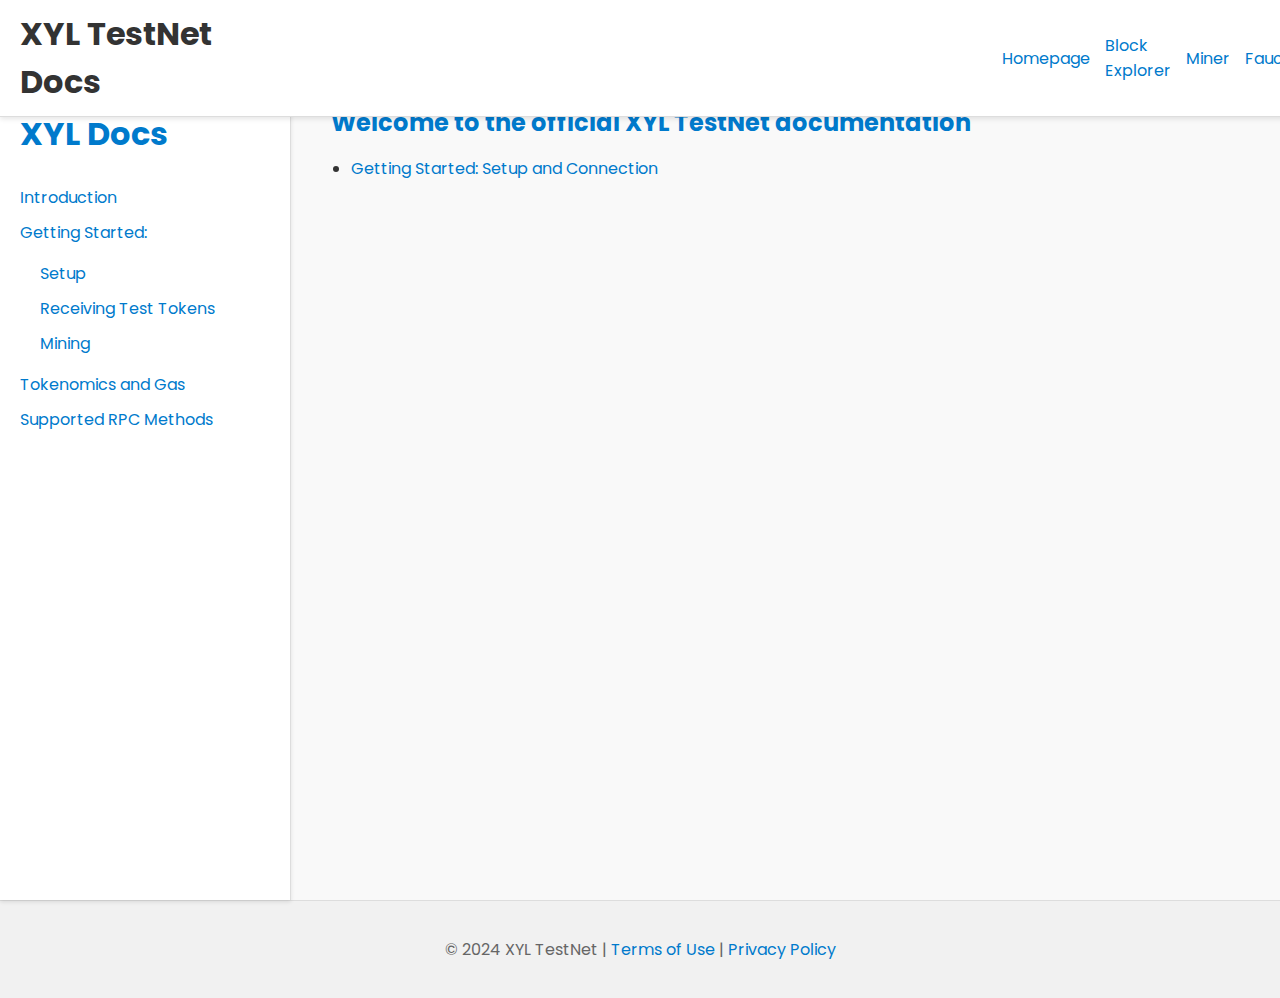
==== docs.html @ 963ed358 "docs" ====
<!DOCTYPE html>
<html lang="en">
<head>
    <meta charset="UTF-8">
    <meta name="viewport" content="width=device-width, initial-scale=1.0">
    <link href="https://fonts.googleapis.com/css2?family=Poppins:wght@400;500&display=swap" rel="stylesheet" />
    <title>XYL TestNet Documentation</title>
    <style>
        /* General Styling */
        body {
            margin: 0;
            padding: 0;
            font-family: "Poppins", sans-serif;
            background-color: #f9f9f9;
            color: #333;
            font-size: 1em;
        }

        /* Layout Styling */
        .container {
            display: flex;
            height: 100vh;
        }

        /* Sidebar Styling */
        .sidebar {
            width: 250px;
            background-color: #fff;
            border-right: 1px solid #ddd;
            padding: 20px;
            box-shadow: 0 2px 4px rgba(0, 0, 0, 0.1);
        }

        .sidebar h2 {
            color: #007acc;
            margin-top: 10vh;
            font-size: 2em;
        }

        .sidebar a {
            display: block;
            color: #007acc;
            text-decoration: none;
            margin: 10px 0;
            font-size: 1em;
        }

        .sidebar a:hover {
            text-decoration: underline;
        }

        a {
            color: #007acc;
            text-decoration: none;
            font-size: 1em;
        }

        a:hover {
            text-decoration: underline;
        }

        /* Main Content Styling */
        .content {
            margin-top: 5vh;
            flex: 1;
            padding: 40px;
            overflow-y: auto;
        }

        .content section {
            margin-bottom: 40px;
        }

        .content h2 {
            color: #007acc;
            margin-bottom: 10px;
        }

        .content p, li {
            margin-bottom: 1em;
        }

        .content ol, ul {
            padding-left: 20px;
        }

        .cta-button {
            background-color: #1e90ff;
            color: #ffffff;
            padding: 14px 30px;
            font-size: 1.4rem;
            border-radius: 50px;
            text-decoration: none;
            text-transform: uppercase;
            transition: background-color 0.3s;
        }
        .cta-button:hover {
            background-color: #004c8c;
        }

        /* Footer Styling */
        footer {
            text-align: center;
            padding: 20px;
            background-color: #f1f1f1;
            color: #666;
            border-top: 1px solid #ddd;
        }

        /* Smooth Scrolling */
        html {
            scroll-behavior: smooth;
        }
        /* Navbar Styling */
        nav {
            background-color: #fff;
            border-bottom: 1px solid #ddd;
            position: absolute;
            top: 0;
            width: 100%;
            padding: 10px 20px;
            z-index: 1000;
            display: flex;
            align-items: center;
            box-shadow: 0 2px 5px rgba(0, 0, 0, 0.1);
        }

        nav a {
            color: #007acc;
            text-decoration: none;
            margin-left: 15px;
            font-size: 1em;
        }

        nav a:hover {
            text-decoration: underline;
        }
        .navlinks {
            display: flex;
            justify-content: center;
            align-items: center;
        }
        #nav_head {
            margin: 0; margin-right: 60vw;
        }
        /* Media Query for Small Screens */
        @media (max-width: 768px) {
            #nav_head { font-size: 1em; margin-right: 0; }
            .navlinks { display: none; font-size: 0.8em; } 
            .sidebar { display: none; }
            .content { margin-top: 1vh; }
        }
    </style>
</head>
<body>
    <!-- Navbar -->
    <nav>
        <h1 id="nav_head">XYL TestNet Docs</h1>
        <div class="navlinks">
        <a href="index.html">Homepage</a>
        <a href="https://debxylen.github.io/BlockExplorer/">Block Explorer</a>
        <a href="https://github.com/debxylen/XYL-TestMiner">Miner</a>
        <a href="faucet.html">Faucet</a>
        </div>
    </nav>
    <!-- Main Layout -->
    <div class="container">

        <!-- Sidebar -->
        <div class="sidebar">
            <h2>XYL Docs</h2>
            <a href="#introduction">Introduction</a>
            <a>Getting Started:</a> <ul>
                <a href="#setup">Setup</a>
                <a href="#faucet">Receiving Test Tokens</a>
                <a href="#mining">Mining</a>
            </ul>
            <a href="#tokenomics-gas">Tokenomics and Gas</a>
            <a href="#rpc-methods">Supported RPC Methods</a>
        </div>

        <!-- Main Content -->
        <div class="content">

            <section id="introduction">
                <h2>Welcome to the official XYL TestNet documentation</h2>
                <ul>
                    <li><a href="#setup">Getting Started: Setup and Connection</a></li>
                </ul>
            </section>

            <section id="setup">
                <h2>MetaMask Setup</h2>
                <ul>
                    <li><strong>Network Name:</strong> XYL TestNet</li>
                    <li><strong>Default RPC URL:</strong> https://xyl-testnet.glitch.me/rpc/</li>
                    <li><strong>Chain ID:</strong> 6934</li>
                    <li><strong>Native Currency Symbol:</strong> XYL</li>
                    <li><strong>Block Explorer URL:</strong> https://debxylen.github.io/BlockExplorer/</li>
                </ul><br>
                <a href="https://chainid.network/chain/6934/" class="cta-button" style="font-size: 1rem;">Connect using chainid.network</a>

                <h2>RPC Details</h2>
                <p>Use the following RPC details to connect your application to the XYL TestNet:</p>
                <ul>
                    <li><strong>RPC URL:</strong> https://xyl-testnet.glitch.me/rpc/</li>
                    <li><strong>Chain ID:</strong> 6934</li>
                    <li><strong>Currency Symbol:</strong> XYL</li>
                </ul>
                <p>Use any EVM-compatible wallet or library (like Web3.js) to interact with the testnet.<br>You can also view Ethereum RPC 2.0 documentation for more details on how to interact with the RPC.</p>
                <p>It is recommended to try using <b>xyl-client.py</b> if you are planning to interact with the testnet using Python 3.6 or higher. You can also use it even for any other EVM-compatible chain to an extent. </p><code>pip install xyl-client.py</code>
            </section>
    
            <section id="faucet">
                <h2>Receiving Test Tokens: Faucets</h2>
                <p>A faucet is an application that dispenses free tokens on a testnet. These tokens allow you to play around with the testnet without the risk of spending actual money or valuable coins.</p>
                Official Faucets: <ul>
                    <li><a href="faucet.html">XYL TestNet Faucet</a></li>
                </ul>
            </section>

            <section id="mining">
                <h2>Mining: PoW Consensus</h2>
                <p>Proof of work (PoW) is a consensus mechanism that validates transactions on blockchains and is used in many cryptocurrencies. PoW helps ensure that only legitimate transactions are recorded on the blockchain, by making it computationally expensive to attack or dominate the blockchain.</p>
                <p>NOTE: Not to be confused with the Mining Act 1978 of Australia: Instead of miners solving cryptographic puzzles, they’re lodging paperwork and waiting for approval before disturbing the “blockchain of the Earth.” 😂</p>
                Supported Mining Software: <ul>
                    <li><a href="https://github.com/debxylen/XYL-TestMiner">XYL TestMiner</a></li>
                </ul>
                <h2>Why mine?</h2>
                <p>Mining on blockchains yeilds passive rewards, all you need is a computer and some electricity. It not only helps keep the chain safer and less vulnerable to attacks, promoting decentralization, but also gives you a fair share of the gas fees spent in the transaction.</p>
            </section>

<section id="tokenomics-gas">
    <h2>Tokenomics and Gas</h2>
    
    <b>Native Token: XYL (TestToken)</b>
    <p><strong>Symbol:</strong> XYL</p>
    <p>
        XYL is the native token of the network, used for:
        <ul>
            <li>Paying transaction fees (gas).</li>
            <li>Incentivizing miners for block validation.</li>
            <li>Enabling smart contract deployment and execution.</li>
            <li>Supporting dApp ecosystem functionality.</li>
            <li>Incentivizing users in games and other platforms.</a>
        </ul>
    </p>
    <p><strong>Supply Model:</strong></p>
    <ul>
        <li>Total Supply: 694,234 XYL</li>
    </ul>

    <h2>Gas Model</h2>
    <p>Gas ensures secure and efficient operations on the XYL TestNet. It is used to:</p>
    <ul>
        <li>Prevent spam transactions.</li>
        <li>Compensate miners for computational effort.</li>
        <li>Allocate resources efficiently.</li>
    </ul>
    <p><strong>Gas Fee Calculation:</strong></p>
    <ul>
        <li>Gas is calculated based on the computational complexity or the transaction amount.</li>
        <li><code>Gas Units = (Transaction Amount in wxei i.e. amount in XYL × 10¹⁸) × 0.003469</code>, </li>
        <li><code>Gas Price per unit = 1 wxei</code>, </li>
        <li>Total estimated gas cost = 0.3469% of the transaction amount. </li>
    </ul>

    <h2>Transaction Fee Distribution</h2>
    <p>Transaction fees are distributed as following:</p>
    <ul>
        <li>For every 1 XYL in a transaction,</li>
        <li>Miner reward: 0.002069 XYL</li>
        <li>Network: 0.001400 XYL</li>
        <li>Miners earn 0.002069 XYL per validated transaction, with the remainder supporting network maintenance, such as, funding faucets, node maintenance, ...etc.</li>
    </ul>

    <h2>Example</h2>
    <p>For a transaction of 50 XYL:</p>
    <ul>
        <li><strong>Total Gas Fee:</strong> <code>50 × 0.003469 = 0.17345 XYL</code></li>
        <li><strong>Miner Reward:</strong> 0.10345 XYL</li>
        <li><strong>Network:</strong> 0.07 XYL</li>
    </ul>
</section>

<section id="rpc-methods">
    <h1>Supported RPC Methods</h1>

    <h2>1. eth_chainId</h2>
    <p><strong>Description:</strong> Returns the chain ID of the current network.</p>
    <p><strong>Parameters:</strong> None</p>
    <p><strong>Response:</strong> A hexadecimal string representing the chain ID.</p>

    <h2>2. eth_blockNumber</h2>
    <p><strong>Description:</strong> Returns the number of the latest block.</p>
    <p><strong>Parameters:</strong> None</p>
    <p><strong>Response:</strong> A hexadecimal string representing the block number.</p>

    <h2>3. eth_getBlockByNumber</h2>
    <p><strong>Description:</strong> Returns information about a block by its number.</p>
    <p><strong>Parameters:</strong></p>
    <ul>
        <li><strong>blockNumber</strong> (string): The block number (in hex, e.g., <code>0x1</code>).</li>
    </ul>
    <p><strong>Response:</strong> Block details including transactions.</p>

    <h2>4. eth_getBalance</h2>
    <p><strong>Description:</strong> Returns the balance of an account at a specific block.</p>
    <p><strong>Parameters:</strong></p>
    <ul>
        <li><strong>address</strong> (string): The Ethereum/EVM wallet address.</li>
    </ul>
    <p><strong>Response:</strong> The balance of the specified address in wxei (hexadecimal).</p>

    <h2>5. eth_getTransactionByHash</h2>
    <p><strong>Description:</strong> Returns the information about a transaction requested by transaction hash.</p>
    <p><strong>Parameters:</strong></p>
    <ul>
        <li><strong>transactionHash</strong> (string): The transaction hash.</li>
    </ul>
    <p><strong>Response:</strong> Transaction details.</p>

    <h2>6. eth_getBlockByHash</h2>
    <p><strong>Description:</strong> Returns information about a block by its hash.</p>
    <p><strong>Parameters:</strong></p>
    <ul>
        <li><strong>blockHash</strong> (string): The block hash.</li>
    </ul>
    <p><strong>Response:</strong> Block details including transactions.</p>

    <h2>7. eth_getCode</h2> <h1>Temporarily unsupported</h1>
    <p><strong>Description:</strong> Returns the code stored at a specific address.</p>
    <p><strong>Parameters:</strong></p>
    <ul>
        <li><strong>address</strong> (string): The address of the contract.</li>
    </ul>
    <p><strong>Response:</strong> The contract code at the given address (as a hex string).</p>

    <h2>8. eth_estimateGas</h2>
    <p><strong>Description:</strong> Estimates the gas required for a transaction.</p>
    <p><strong>Parameters:</strong></p>
    <ul>
        <li><strong>gasPrice</strong>: Price per unit gas (=1 wxei)</li>
        <li><strong>value</strong>: Transaction amount in wxei</li>
    </ul>
    <p><strong>Response:</strong> Estimated gas in xwei required for the transaction (hexadecimal).</p>

    <h2>9. eth_gasPrice</h2>
    <p><strong>Description:</strong> Returns the current gas price in wxei.</p>
    <p><strong>Parameters:</strong> None</p>
    <p><strong>Response:</strong> The current gas price (in hex).</p>

    <h2>10. eth_getTransactionCount</h2>
    <p><strong>Description:</strong> Returns the number of transactions sent from a specific address.</p>
    <p><strong>Parameters:</strong></p>
    <ul>
        <li><strong>address</strong> (string): The Ethereum/EVM wallet address.</li>
    </ul>
    <p><strong>Response:</strong> The transaction count for the address (in hex). Can be used as a nonce for transactions.</p>

    <h2>11. eth_sendRawTransaction</h2>
    <p><strong>Description:</strong> Sends a signed transaction to the network.</p>
    <p><strong>Parameters:</strong></p>
    <ul>
        <li><strong>signedTransaction</strong> (string): The signed transaction data (in hex).</li>
    </ul>
    <p><strong>Response:</strong> Expected block number or other result depending on the type of transaction.</p>

    <h2>12. eth_getTransactionReceipt</h2>
    <p><strong>Description:</strong> Returns the receipt of a transaction by transaction hash.</p>
    <p><strong>Parameters:</strong></p>
    <ul>
        <li><strong>transactionIndex</strong> (string): The ID or index of the transaction.</li>
    </ul>
    <p><strong>Response:</strong> Transaction receipt of the first transaction in the block with that ID or index as block number, including status, gas, etc.</p>

    <h2>13. net_version</h2>
    <p><strong>Description:</strong> Returns the network version.</p>
    <p><strong>Parameters:</strong> None</p>
    <p><strong>Response:</strong> The network version (as a string, e.g., "2").</p>
</section>


        </div>
    </div>

    <!-- Footer -->
    <footer>
        <p>&copy; 2024 XYL TestNet | <a href="#">Terms of Use</a> | <a href="#">Privacy Policy</a></p>
    </footer>

<script>
document.addEventListener("DOMContentLoaded", () => {
    // Select all sidebar links and sections
    const sidebarLinks = document.querySelectorAll("a");
    const sections = document.querySelectorAll(".content section");

    // Add click event listener to each sidebar link
    sidebarLinks.forEach(link => {
        link.addEventListener("click", (e) => {
            if (!link.getAttribute("href").includes("#")) { return; }
            e.preventDefault(); // Prevent default anchor jump behavior

            // Get the target section's ID from the href attribute
            const targetId = link.getAttribute("href").slice(1); // Remove the '#' from href

            // Show the target section and hide others
            sections.forEach(section => {
                if (section.id === targetId) {
                    section.style.display = "block"; // Show target section
                } else {
                    section.style.display = "none"; // Hide other sections
                }
            });

            // Optional: Scroll to the top of the section
            // document.getElementById(targetId).scrollIntoView({ behavior: "smooth" });
        });
    });

    // Initially show only the first section
    sections.forEach((section, index) => {
        section.style.display = index === 0 ? "block" : "none";
    });
});

document.addEventListener("DOMContentLoaded", () => {
    // Select all sections
    const sections = document.querySelectorAll(".content section");

    // Function to show the section based on the hash
    const showSectionFromHash = () => {
        const hash = window.location.hash.slice(1); // Get hash without the '#'
        if (hash.length == 0) { return; }

        // Loop through sections and toggle visibility
        sections.forEach(section => {
            if (section.id === hash) {
                section.style.display = "block";
            } else {
                section.style.display = "none";
            }
        });
    };

    // Add event listener for hash change
    window.addEventListener("hashchange", showSectionFromHash);

    // Show section on initial page load
    showSectionFromHash();

    // Default behavior if no hash is provided
    if (!window.location.hash) {
        sections.forEach((section, index) => {
            section.style.display = index === 0 ? "block" : "none"; // Show the first section
        });
    }
});

</script>
</body>
</html>
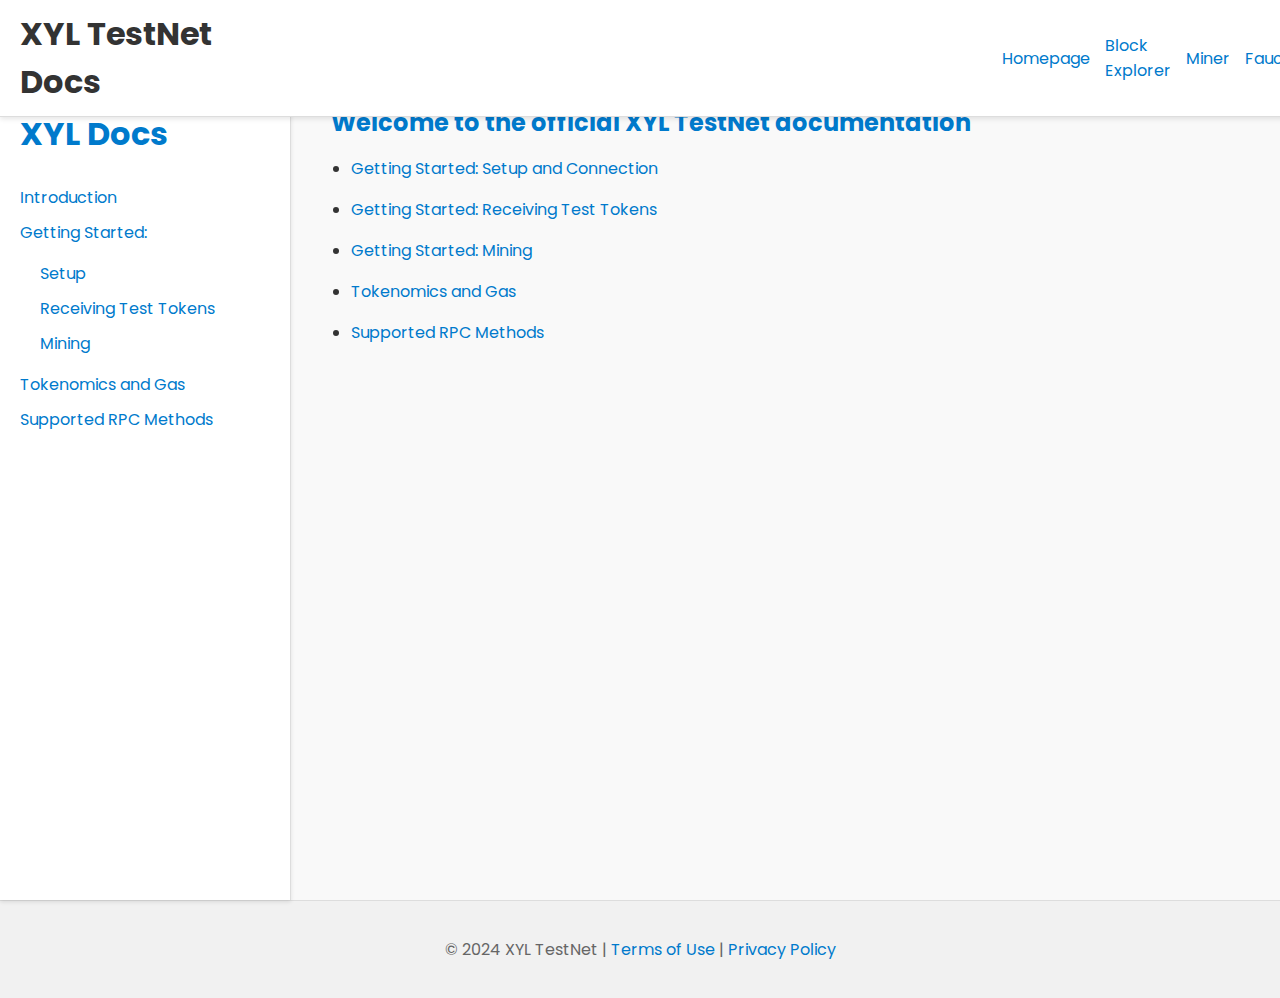
==== commit 5602f083: "docs links" ====
--- a/docs.html
+++ b/docs.html
@@ -186,6 +186,10 @@
                 <h2>Welcome to the official XYL TestNet documentation</h2>
                 <ul>
                     <li><a href="#setup">Getting Started: Setup and Connection</a></li>
+                    <li><a href="#faucet">Getting Started: Receiving Test Tokens</a></li>
+                    <li><a href="#mining">Getting Started: Mining</a></li>
+                    <li><a href="#tokenomics-gas">Tokenomics and Gas</a></li>
+                    <li><a href="#rpc-methods">Supported RPC Methods</a></li>
                 </ul>
             </section>
 
